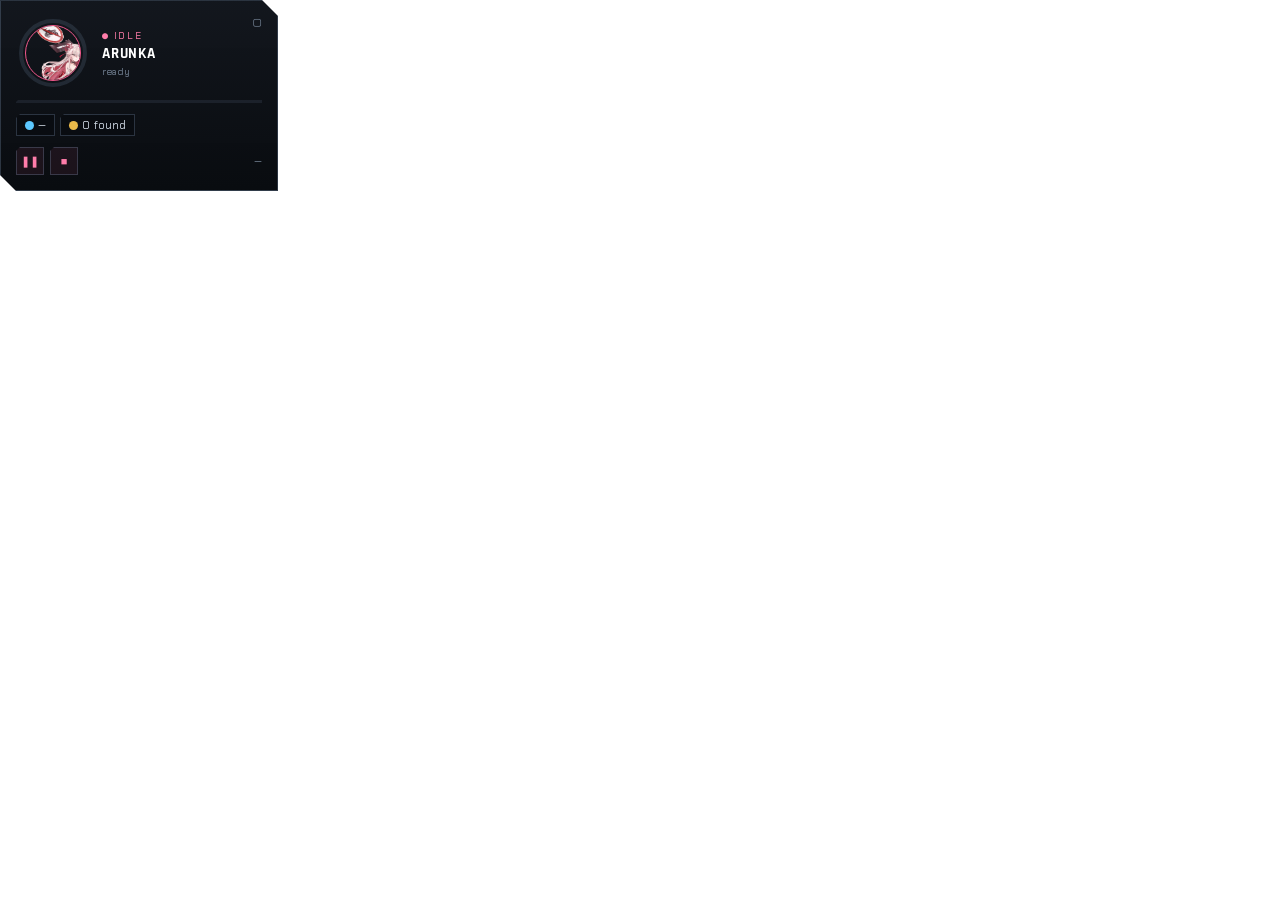
==== ui/hud.html @ 7f122a92 "Updated tab bar and fixed some bugs" ====
<!DOCTYPE html>
<html lang="en">
<head>
<meta charset="utf-8">
<title>Arunka HUD</title>
<link rel="preconnect" href="https://fonts.googleapis.com">
<link rel="preconnect" href="https://fonts.gstatic.com" crossorigin>
<link href="https://fonts.googleapis.com/css2?family=Rajdhani:wght@500;600;700&family=Chakra+Petch:wght@400;500;600;700&family=Shippori+Mincho:wght@600;700&family=Zen+Kaku+Gothic+New:wght@400;500;700&display=swap" rel="stylesheet">
<style>
/* ── Design tokens (dark only — HUD is always dark) ── */
:root{
  --crimson:#f0588c; --crimson-br:#ff7daa; --crimson-dk:#b8315f;
  --ice:#4fe3e0; --ice-2:#5cc8ff;
  --sakura:#f7c9d8; --bone:#cdd6e2; --muted:#6f7d8e;
  --gold:#e9b949; --jade:#46d6a0;
  --line:rgba(150,180,215,.12); --line-2:rgba(150,180,215,.24);
  --panel:#0a0e14;
  --display:"Rajdhani",system-ui,sans-serif;
  --tech:"Chakra Petch",monospace;
  --brush:"Shippori Mincho",serif;
}
*{ box-sizing:border-box; margin:0; padding:0; }
html,body{ width:278px; background:transparent; overflow:hidden; user-select:none; }

/* ── Seal HUD card ── */
.seal{
  width:278px; display:flex; flex-direction:column; padding:15px;
  background:linear-gradient(180deg,rgba(14,18,25,.98),rgba(6,9,13,.99));
  border:1px solid var(--line-2);
  box-shadow:0 18px 50px rgba(0,0,0,.65),0 0 0 1px rgba(240,88,140,.18);
  clip-path:polygon(0 0,calc(100% - 16px) 0,100% 16px,100% 100%,16px 100%,0 calc(100% - 16px));
  cursor:grab; position:relative;
}
.seal:active{ cursor:grabbing; }

/* collapse button */
.collapse-btn{ position:absolute; top:10px; right:12px; font-family:var(--tech); font-size:13px;
  color:var(--muted); cursor:pointer; background:none; border:none; padding:2px 4px; }
.collapse-btn:hover{ color:var(--ice); }

/* portrait ring */
.portrait{ position:relative; width:74px; height:74px; flex:none; }
.portrait .face{ position:absolute; inset:9px; border-radius:50%; overflow:hidden;
  border:1.5px solid var(--crimson); }
.portrait .face img{ width:148px; position:absolute; left:-32px; top:-6px; }
.portrait .pulse{ position:absolute; inset:0; border-radius:50%;
  box-shadow:0 0 0 0 rgba(255,125,170,.5); animation:pulse 2.4s infinite; }
@keyframes pulse{ 0%{box-shadow:0 0 0 0 rgba(255,125,170,.45);}
  70%{box-shadow:0 0 0 12px rgba(255,125,170,0);} 100%{box-shadow:0 0 0 0 rgba(255,125,170,0);} }
.ring-svg{ position:absolute; inset:0; transform:rotate(-90deg); }
.ring-trk{ fill:none; stroke:rgba(150,180,215,.14); }
.ring-val{ fill:none; stroke:var(--crimson-br); stroke-linecap:round;
  filter:drop-shadow(0 0 4px rgba(255,125,170,.7)); transition:stroke-dashoffset .4s; }

/* text block */
.top-row{ display:flex; gap:12px; align-items:center; }
.info{ flex:1; min-width:0; }
.state{ font-family:var(--tech); font-size:10px; letter-spacing:.18em; text-transform:uppercase;
  color:var(--crimson-br); margin-bottom:2px; }
.task{ font-family:var(--display); font-weight:700; font-size:15px; color:#fff;
  letter-spacing:.05em; text-transform:uppercase; white-space:nowrap; overflow:hidden; text-overflow:ellipsis; }
.sub{ font-family:var(--tech); font-size:10px; color:var(--muted); margin-top:2px; }

/* chips row */
.chips{ display:flex; gap:5px; margin-top:11px; flex-wrap:wrap; }
.chip{ display:inline-flex; align-items:center; gap:4px; font-family:var(--tech); font-size:11px;
  padding:3px 8px; border:1px solid var(--line-2); background:rgba(8,11,16,.6); color:var(--bone);
  clip-path:polygon(4px 0,100% 0,100% 100%,0 100%,0 4px); }
.ico{ width:9px; height:9px; display:inline-block; border-radius:50%; }
.ico.blue{ background:var(--ice-2); } .ico.gold{ background:var(--gold); }

/* progress bar */
.prog{ height:3px; background:rgba(150,180,215,.1); margin:10px 0 0;
  clip-path:polygon(2px 0,100% 0,100% 100%,0 100%,0 2px); overflow:hidden; }
.prog i{ display:block; height:100%; background:linear-gradient(90deg,var(--crimson),var(--crimson-br));
  box-shadow:0 0 8px rgba(255,125,170,.5); width:0%; transition:width .4s; }

/* controls */
.controls{ display:flex; gap:6px; margin-top:11px; align-items:center; }
.ctrlbtn{ width:28px; height:28px; border:1px solid var(--line-2); background:rgba(240,88,140,.08);
  color:var(--crimson-br); display:grid; place-items:center; font-size:11px; cursor:pointer;
  clip-path:polygon(4px 0,100% 0,100% 100%,0 100%,0 4px); flex:none; }
.ctrlbtn:hover{ background:var(--crimson); color:#fff; }
.ctrlbtn.stop:hover{ background:var(--crimson-dk); }
.elapsed{ font-family:var(--tech); font-size:11px; color:var(--muted); margin-left:auto; }

/* collapsed orb */
body.collapsed .seal{
  width:54px; height:54px; padding:0;
  border-radius:50%; clip-path:none;
  align-items:center; justify-content:center;
  cursor:pointer;
  box-shadow:0 0 20px rgba(240,88,140,.5);
}
body.collapsed .top-row,
body.collapsed .chips,
body.collapsed .prog,
body.collapsed .controls,
body.collapsed .collapse-btn{ display:none; }
body.collapsed .orb-face{ display:grid; }
.orb-face{ display:none; width:38px; height:38px; border-radius:50%; overflow:hidden;
  border:1.5px solid var(--crimson); place-items:center; }
.orb-face img{ width:80px; position:relative; left:-12px; top:-4px; }
</style>
</head>
<body data-theme="dark">

<div class="seal" id="seal">
  <button class="collapse-btn" id="collapseBtn">▢</button>

  <div class="top-row">
    <div class="portrait">
      <span class="pulse"></span>
      <svg class="ring-svg" width="74" height="74" viewBox="0 0 74 74">
        <circle class="ring-trk" cx="37" cy="37" r="32" stroke-width="4"/>
        <circle class="ring-val" id="ringVal" cx="37" cy="37" r="32" stroke-width="4"
          stroke-dasharray="201.1" stroke-dashoffset="201.1"/>
      </svg>
      <div class="face"><img src="assets/arunka.png" alt="Arunka" draggable="false"></div>
    </div>
    <div class="orb-face"><img src="assets/arunka.png" alt="" draggable="false"></div>
    <div class="info">
      <div class="state" id="hud-state">● idle</div>
      <div class="task" id="hud-task">Arunka</div>
      <div class="sub" id="hud-sub">ready</div>
    </div>
  </div>

  <div class="prog"><i id="hud-bar"></i></div>

  <div class="chips">
    <span class="chip"><i class="ico blue"></i><span id="hud-sky">—</span></span>
    <span class="chip"><i class="ico gold"></i><span id="hud-found">0</span> found</span>
  </div>

  <div class="controls">
    <div class="ctrlbtn" id="btn-pause" title="Pause / Resume">❚❚</div>
    <div class="ctrlbtn stop" id="btn-stop" title="Stop">■</div>
    <span class="elapsed" id="hud-elapsed">—</span>
  </div>
</div>

<script>
const RINGC = 201.1;
let _shopRunning = false;
let _shopPaused  = false;

/* ── drag (moves the OS window via API) ─────────────────────────── */
let dragging = false, lastX, lastY;
const seal = document.getElementById('seal');

seal.addEventListener('mousedown', e => {
  if(['btn-pause','btn-stop','collapseBtn'].includes(e.target.id)) return;
  dragging = true; lastX = e.screenX; lastY = e.screenY; e.preventDefault();
});
document.addEventListener('mousemove', e => {
  if(!dragging) return;
  const dx = e.screenX - lastX, dy = e.screenY - lastY;
  lastX = e.screenX; lastY = e.screenY;
  if(window.pywebview) window.pywebview.api.move_hud_by(dx, dy);
});
document.addEventListener('mouseup', () => { dragging = false; });

/* ── collapse ────────────────────────────────────────────────────── */
const collapseBtn = document.getElementById('collapseBtn');
collapseBtn.addEventListener('click', () => {
  const collapsed = document.body.classList.toggle('collapsed');
  if(window.pywebview) window.pywebview.api.resize_hud(collapsed ? 54 : 278, collapsed ? 54 : 220);
});
seal.addEventListener('click', e => {
  if(!document.body.classList.contains('collapsed')) return;
  document.body.classList.remove('collapsed');
  if(window.pywebview) window.pywebview.api.resize_hud(278, 220);
});

/* ── controls ────────────────────────────────────────────────────── */
document.getElementById('btn-pause').addEventListener('click', () => {
  if(_shopRunning && window.pywebview) window.pywebview.api.pause_shop();
});
document.getElementById('btn-stop').addEventListener('click', () => {
  if(window.pywebview) {
    if(_shopRunning) window.pywebview.api.stop_shop();
  }
});

/* ── helpers ─────────────────────────────────────────────────────── */
function setState(state, task) {
  const labels = {idle:'● idle', running:'● rolling', paused:'❚ paused', done:'✓ done', error:'✕ error'};
  document.getElementById('hud-state').textContent = labels[state] || '● '+state;
  document.getElementById('hud-task').textContent  = task || 'Arunka';
}

/* ── window.arunka callbacks (Python → HUD) ──────────────────────── */
window.arunka = {
  log() {},  /* logs stay in the main window terminal */

  shopProgress(data) {
    _shopRunning = true;
    const { refresh=0, found=0, elapsed='00:00', max=100, sky=null } = data;
    const pct = Math.round(refresh / max * 100);
    document.getElementById('hud-sub').innerHTML =
      `refresh <b style="color:var(--sakura)">${refresh}</b>/${max} · found ${found}`;
    document.getElementById('hud-found').textContent = found;
    document.getElementById('hud-elapsed').textContent = elapsed;
    document.getElementById('hud-bar').style.width = pct + '%';
    document.getElementById('ringVal').style.strokeDashoffset = RINGC * (1 - refresh/max);
    if(sky !== null) document.getElementById('hud-sky').textContent =
      typeof sky === 'number' ? sky.toLocaleString() : sky;
  },

  shopState(state) {
    if(state === 'running') { _shopRunning=true; _shopPaused=false; }
    if(state === 'paused')  { _shopPaused=true; }
    if(state === 'done' || state === 'error') { _shopRunning=false; _shopPaused=false; }
    setState(state, 'Secret Shop');
    const p = document.getElementById('btn-pause');
    p.textContent = _shopPaused ? '▶' : '❚❚';
  },

  dailiesState(state) {
    _shopRunning = (state === 'running');
    setState(state, 'Dailies');
  },

  adbStatus() {},
  templateStatus() {},
};
</script>
</body>
</html>
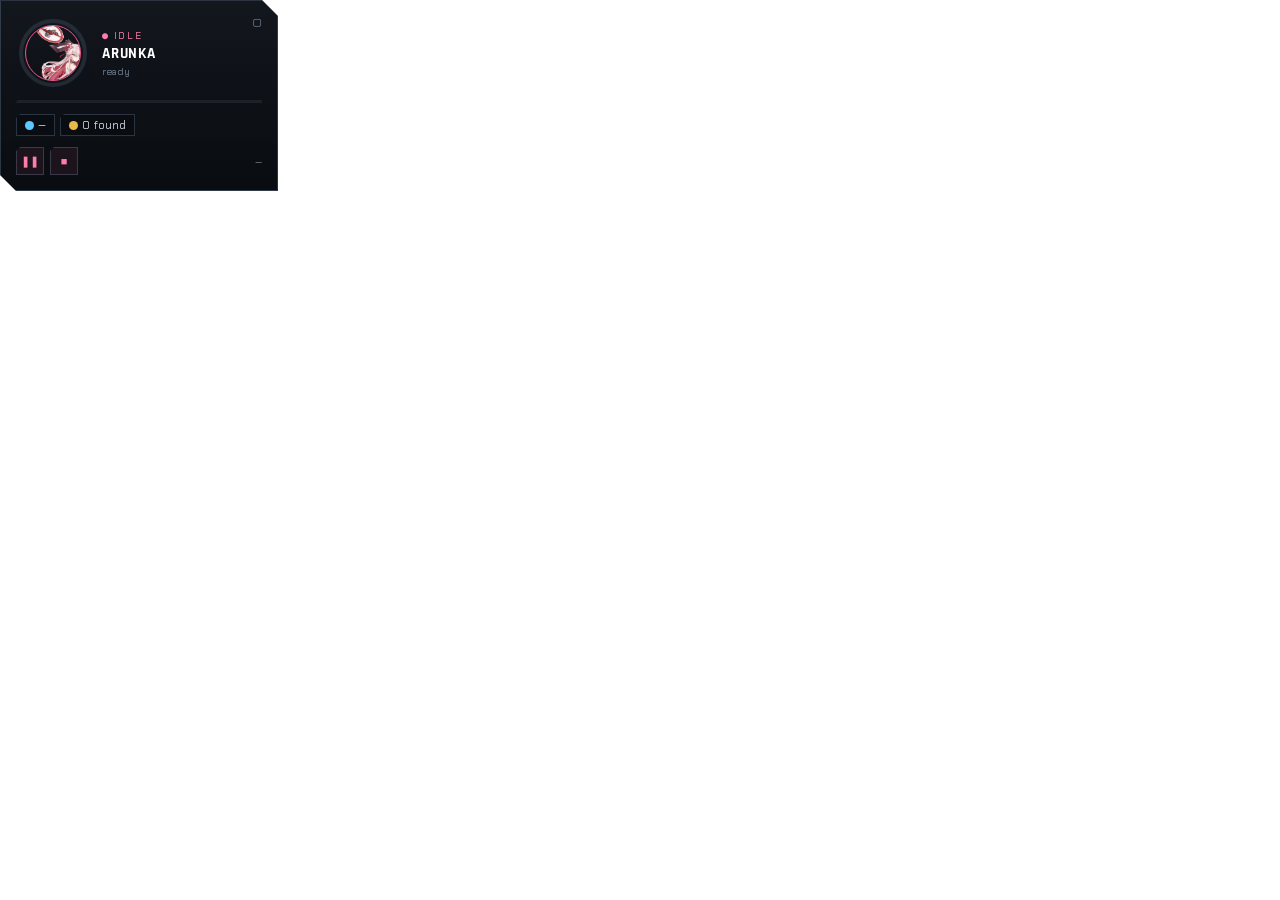
==== commit d92211e1: "Added OCR for SS, estimated time, update shop rolling with the KR one everything isnt plugged in the" ====
--- a/ui/hud.html
+++ b/ui/hud.html
@@ -82,7 +82,7 @@
   clip-path:polygon(4px 0,100% 0,100% 100%,0 100%,0 4px); flex:none; }
 .ctrlbtn:hover{ background:var(--crimson); color:#fff; }
 .ctrlbtn.stop:hover{ background:var(--crimson-dk); }
-.elapsed{ font-family:var(--tech); font-size:11px; color:var(--muted); margin-left:auto; }
+.elapsed{ font-family:var(--tech); font-size:10px; color:var(--muted); margin-left:auto; white-space:nowrap; }
 
 /* collapsed orb */
 body.collapsed .seal{
@@ -196,12 +196,13 @@
 
   shopProgress(data) {
     _shopRunning = true;
-    const { refresh=0, found=0, elapsed='00:00', max=100, sky=null } = data;
+    const { refresh=0, found=0, elapsed='00:00', eta=null, max=100, sky=null } = data;
     const pct = Math.round(refresh / max * 100);
+    const timeStr = eta ? `${elapsed} / ~${eta}` : elapsed;
     document.getElementById('hud-sub').innerHTML =
       `refresh <b style="color:var(--sakura)">${refresh}</b>/${max} · found ${found}`;
     document.getElementById('hud-found').textContent = found;
-    document.getElementById('hud-elapsed').textContent = elapsed;
+    document.getElementById('hud-elapsed').textContent = timeStr;
     document.getElementById('hud-bar').style.width = pct + '%';
     document.getElementById('ringVal').style.strokeDashoffset = RINGC * (1 - refresh/max);
     if(sky !== null) document.getElementById('hud-sky').textContent =
